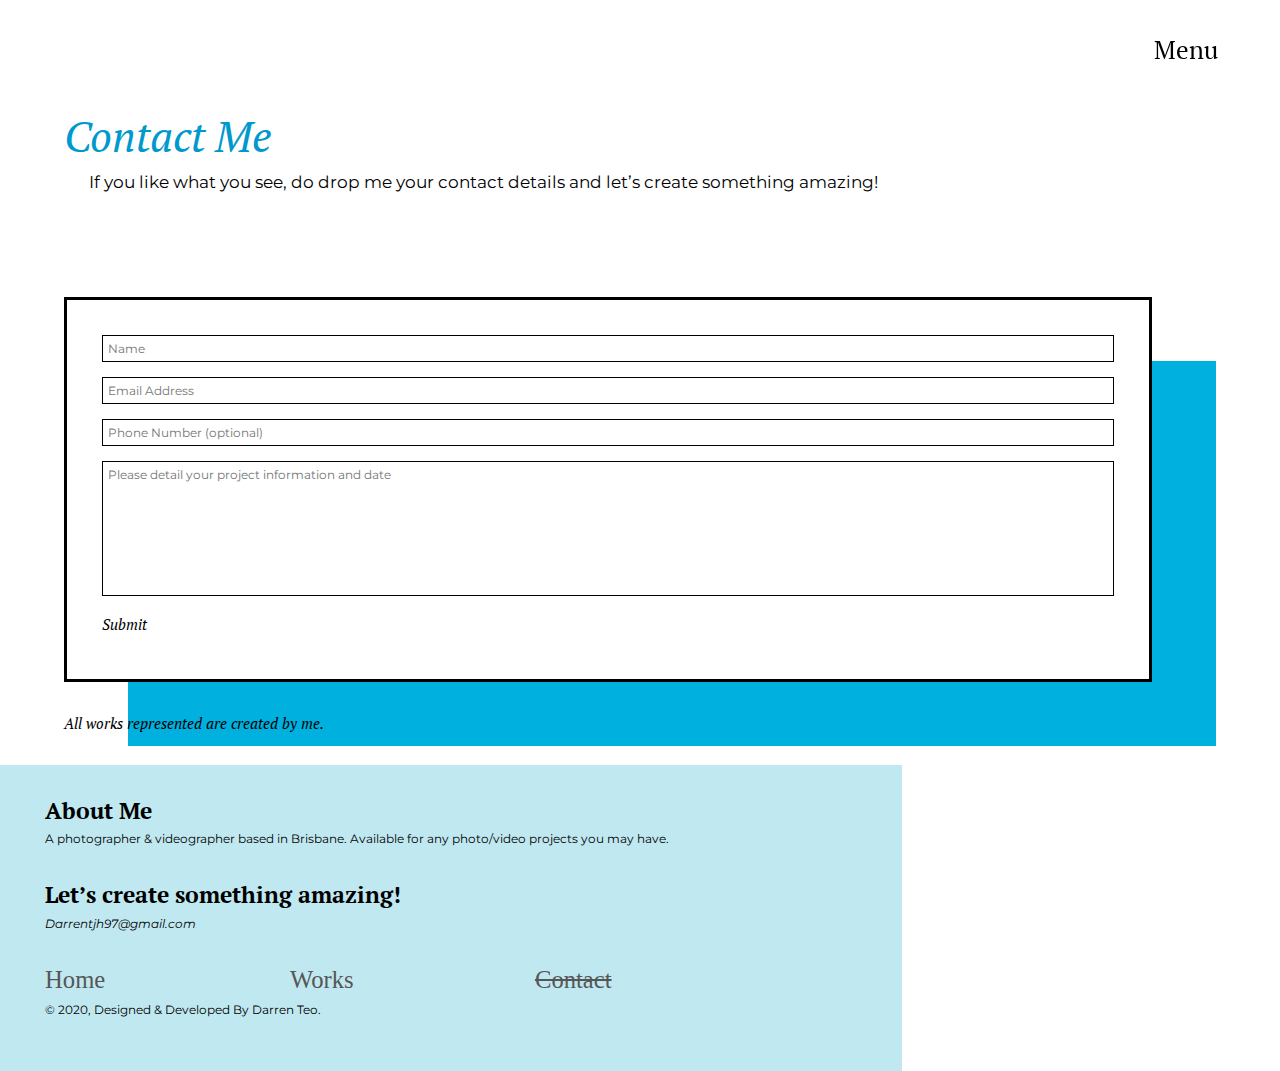
==== contact.html @ 4710dde0 "commit summary" ====
<!DOCTYPE html>
<html lang="en">

<head>
    <title>Contact Me</title>
    <meta charset="UTF-8">
    <meta name="viewport" content="width=device-width, initial-scale=1.0">
    <link rel="stylesheet" href="styles.css">
</head>

<body>
<header>  
    <nav class='nav'>
        <div class="menu-wrap">
            <input type="checkbox" class="toggler">
            <div class="hamburger">
                <div>
                    <h2 id="before">Menu</h2>
                    <h2 id="after">Close</h2>
                </div>
            </div>
            <div class="menu">
                <div class="menuBackground">
                    <div class="links">
                        <ul>
                            <li><a href="index.html">Home</a></li>
                            <li><a href="works.html">Works</a></li>
                            <li><a href="contact.html" class="active">Contact</a></li>
                        </ul>
                    </div>
                </div>
            </div>
        </div>
    </nav>
</header>  
<main>
    <article id="contact">
        <div class="contactIntro">
            <h1 class="title" id="title6">Contact Me</h1>
            <p>If you like what you see, do drop me your contact details and let’s create something amazing!</p>
        </div>
        <div id="contactForm">
            <form id="form" method="post">
                <fieldset>
                    <input placeholder="Name" type="text" tabindex="1" required autofocus>
                </fieldset>
                <fieldset>
                    <input placeholder="Email Address" type="email" tabindex="2" required>
                </fieldset>
                <fieldset>
                    <input placeholder="Phone Number (optional)" type="tel" tabindex="3">
                </fieldset>
                <fieldset>
                    <textarea placeholder="Please detail your project information and date" tabindex="4" required></textarea>
                </fieldset>
                <fieldset>
                    <button name="submit" type="submit" id="contact-submit" data-submit="...Sending">Submit</button>
                </fieldset>
            </form>
        </div>
    </article>
    <section id="worksCredits">
        <h2>
        <em>All works represented are created by me.</em>
        </h2>
    </section>
</main>    
<footer id="footer">
    <div class="footerInfo">
        <h2> <strong>About Me </strong></h2>
        <p> A photographer & videographer based in Brisbane. Available for any photo/video projects you may have.
        </p>
        <h2> <strong>Let’s create something amazing! </strong></h2>
        <p>
        <em><a href="mailto:darrentjh97@gmail.com">Darrentjh97@gmail.com</a></em>
        </p>
    </div>
    <div class="footerInfo">
        <div class="footerLinks">
            <ul>
                <li><a href="index.html"> Home</a></li>
                <li><a href="works.html"> Works</a></li>
                <li><a href="contact.html" class="active">Contact</a></li>
            </ul>
        </div>
        <p>
            © 2020, Designed & Developed By Darren Teo.
        </p>
    </div>
</footer>

</body>
    <!--to remove transition bug in chrome-->
    <script> </script>
<!--empty script-->

</html>
---- styles.css ----
@import url('https://fonts.googleapis.com/css2?family=Montserrat:ital,wght@0,400;0,600;1,500&family=PT+Serif:ital@0;1&display=swap" rel="stylesheet');

* {
    box-sizing: border-box;
    margin: 0;
    padding: 0;
}

*::before,
*::after {
    box-sizing: border-box;
}

@media all {
    /* sets the base font size for all user agents that support media queries */
    html {
        font-size: 38.5%;
    }
}

body {
    line-height: 1.6;
    background: #fff;
    text-rendering: optimizeLegibility;
    overflow-x: hidden;
}

h1,
h2 {
    font-family: 'PT Serif', serif;
    font-weight: 500;
}

p {
    font-family: 'Montserrat', sans-serif;
}

a {
    text-decoration: none;
    color: inherit;
}

/*home page and format styles start*/

/*hamburger start*/

.nav {
    height: 12vh;
    position: fixed;
    z-index: 5;
    top: 0;
    right: 0;
}

.menu-wrap {
    position: absolute;
    top: 0;
    right: 0;
    z-index: 1;
    display: flex;
    justify-content: flex-end;
    height: 11vh;
    width: 30vw;
}

.toggler {
    position: absolute;
    top: 0;
    right: 0;
    z-index: 2;
    width: 100%;
    height: 100%;
    opacity: 0;
    display: flex;
    justify-content: flex-end;
}

.hamburger {
    position: absolute;
    top: 0;
    right: 0;
    z-index: 1;
    width: 100%;
    height: 100%;
    padding-right: 5vw;
    background: transparent;
    display: flex;
    align-items: center;
    justify-content: flex-end;
}

.hamburger h2 {
    font-size: 4rem;
}

#before {
    position: absolute;
}

#after {
    visibility: hidden;
}

.toggler:checked ~ .hamburger #after {
    visibility: visible;
}

.toggler:checked ~ .hamburger #before {
    visibility: hidden;
}

.toggler:checked ~ .menu {
    visibility: visible;
}

.toggler:checked ~ .hamburger h2 {
    color: white;
}

.toggler:checked ~ .menu .menuBackground {
    transform: scale(1);
    transition-duration: 0.75s;
}

.toggler:checked ~ .menu .menuBackground .links {
    opacity: 1;
    transition: opacity 0.4s ease 0.4s;
}

.menu-wrap .menu {
    position: fixed;
    top: 0;
    left: 0;
    width: 100%;
    height: 100%;
    visibility: hidden;
    overflow: hidden;
    display: flex;
    align-items: center;
    justify-content: center;
}

.menuBackground {
    background: #0099ce;
    border-radius: 100%;
    width: 400vw;
    height: 200vh;
    display: flex;
    flex: none;
    align-items: center;
    justify-content: center;
    transform: scale(0);
    transition: all 0.4s ease;

}

.links {
    text-align: center;
    max-width: 90vw;
    max-height: 100vh;
    opacity: 0;
    transition: opacity 0.4s ease;
}

.links li {
    list-style: none;
    color: #fff;
    font-size: 1.5rem;
    padding: 1rem;
}

.links a {
    color: inherit;
    transition: color 0.4s ease;
    font-size: 8rem;
}

/*hamburger end*/


img {
    width: 85vw;
    height: 54vh;
    object-fit: cover;
}

#shadow1 {
    box-shadow: 5vw 5vw #bb93dd;
}

#shadow2 {
    box-shadow: 5vw 5vw #8cdbf1;
}

#shadow3 {
    box-shadow: 5vw 5vw #ffb1bd;
}

#shadow4 {
    box-shadow: 5vw 5vw #71e4d1;
}

#shadow5 {
    box-shadow: 5vw 5vw #ffc888;
}


.image-holder {
    width: 90vw;
    height: 57vh;
    margin: 0 5vw;

}

.intro {
    position: relative;
    height: 19vh;
    width: 90%;
    margin: 0 5%;

}

.intro .title {
    display: inline-block;
    z-index: 2;
    line-height: 1.1;
}

.intro h1 {
    font-size: 7rem;
}
.intro h2 {
    font-size: 5.8rem;
}

#title1 {
    color: #7a5fc4;
}

#title2 {
    color: #0099ce;
}

#title3 {
    color: #fa41b6;
}

#title4 {
    color: #00a98e;
}

#title5 {
    color: #ff8767;
}

#title6 {
    color: #0099ce;
}


.description {
    position: relative;
    width: 85%;
    z-index: 1;
    margin: 1rem 0 0 4rem;
    font-size: 3.5rem;
}


.category {
    position: relative;
    z-index: 1;
    margin: 1rem 0 0 4rem;
    font-size: 1.5rem;
}

.slideshow {
    width: 100%;
    height: 86vh;
    position: relative;
    line-height: 750px;
    padding-bottom: 30px;
    margin-top: 12vh;
}

.slideshow input[type=radio] {
    display: none;
}

.slideshow-item {
    width: 100%;
    line-height: 1.5;
    position: absolute;
    top: 0;
    opacity: 0;
    transition: .3s ease-out opacity
}

.slideshow .slideshow-item label {
    position: relative;
    width: 20%;
    font-size: 3rem;
}


.slideshow .slideshow-item label.previous {
    display: inline-block;
}

.slideshow .slideshow-item label.previous:after {
    right: auto;

}

.slideshow .slideshow-item label.next {
    display: inline-block;
}

.slideshow input[type=radio]:checked + .slideshow-item {
    opacity: 1
}

.controls {
    position: relative;
    z-index: 1;
    display: flex;
    justify-content: flex-start;
    padding: 0 0 0 5%;
    margin-top: 1vh;
}


#footer {
    background-color: #c0e8f1;
    height: 34vh;
    display: inline-block;
    position: relative;
    z-index: 1;
}

.footerInfo {
    width: 90%;
    margin: 0 5%;
    display: inline-block;

}

#footer h2 {
    font-size: 3.8rem;
    margin-top: 3vh;
}

#footer p {
    font-size: 2rem;

}

.footerLinks {
    margin-top: 3vh;

}

.footerLinks li {
    list-style: none;
    color: black;
    width: 30%;
    display: inline-block;
}

.footerLinks a {
    color: #565656;
    font-size: 4rem;
}

.active {
    text-decoration: line-through;
}

/*home page and format styles end*/



/*works page styles start*/

#works {
    width: 100%;
    height: 312vh;
    position: relative;
    margin-top: 12vh;
}

.worksIntro {
    position: relative;
    height: 17vh;
    width: 90%;
    margin: 0 5%;

}

.worksIntro h1 {
    font-size: 6.2rem;
    font-style: italic;
    line-height: 1.3;
}

.worksIntro p {
    line-height: 1.5;
}

.worksExamples {
    width: 100%;
    height: 70vh;
    position: relative;
    margin-top: 3vh;
}

.worksExamples h2 {
    font-size: 5.8rem;
}

.worksDescription {
    width: 90vw;
    margin: 0 5vw 1vh 5vw;
}

.worksCategory {
    position: relative;
    z-index: 1;
    font-size: 1.7rem;
    color: #4d4d4d;

}


/*works page styles end*/



/*contact page styles start*/
#contact {
    width: 100%;
    height: 67vh;
    position: relative;
    margin-top: 12vh;
}

.contactIntro {
    position: relative;
    height: 18vh;
    width: 90%;
    margin: 0 5%;
}

.contactIntro h1 {
    font-size: 7rem;
    font-style: italic;
    line-height: 1.3;
}

.contactIntro p {
    position: relative;
    width: 90%;
    z-index: 1;
    margin: 1rem 0 0 4rem;
    font-size: 2.7rem;
    line-height: 1.5;
}

#worksCredits {
    position: relative;
    height: 6vh;
    width: 90%;
    margin: 0 5%;
}

#worksCredits h2 {
    position: relative;
    font-size: 2.5rem;
}


fieldset {
    border: medium none !important;
    margin-bottom: 10px;
    min-width: 100%;
    width: 100%;
}

#contactForm {
    width: 90vw;
    margin: 3vh 5vw 0 5vw;
    display: inline-block;
    height: 40vh;

}

#form {
    width: 85vw;
    box-shadow: 5vw 5vw #00b1e0;
    border: 3.5px solid black;
    padding: 3%;

}

#form input[type="text"],
#form input[type="email"],
#form input[type="tel"],
#form textarea {
    width: 100%;
    border: 1px solid black;
    background: #FFF;
    margin: 0 0 5px;
    padding: 5px;
    font-size: 2rem;
    font-family: 'Montserrat', sans-serif;
}


#form textarea {
    height: 15vh;
    max-width: 100%;
    resize: none;
}

#form button[type="submit"] {
    border: none;
    background: none;
    font-size: 2.5rem;
    font-family: 'PT Serif', serif;
    font-style: italic;

}

#form button[type="submit"]:hover {
    background: #43A047;
    transition: background-color 0.3s ease-in-out;
}

#form button[type="submit"]:active {
    box-shadow: inset 0 1px 3px rgba(0, 0, 0, 0.5);
}


#form input:focus,
#form textarea:focus {
    outline: 0;
    border: 1px solid black;
    color: black;
}

/*contact page styles end*/
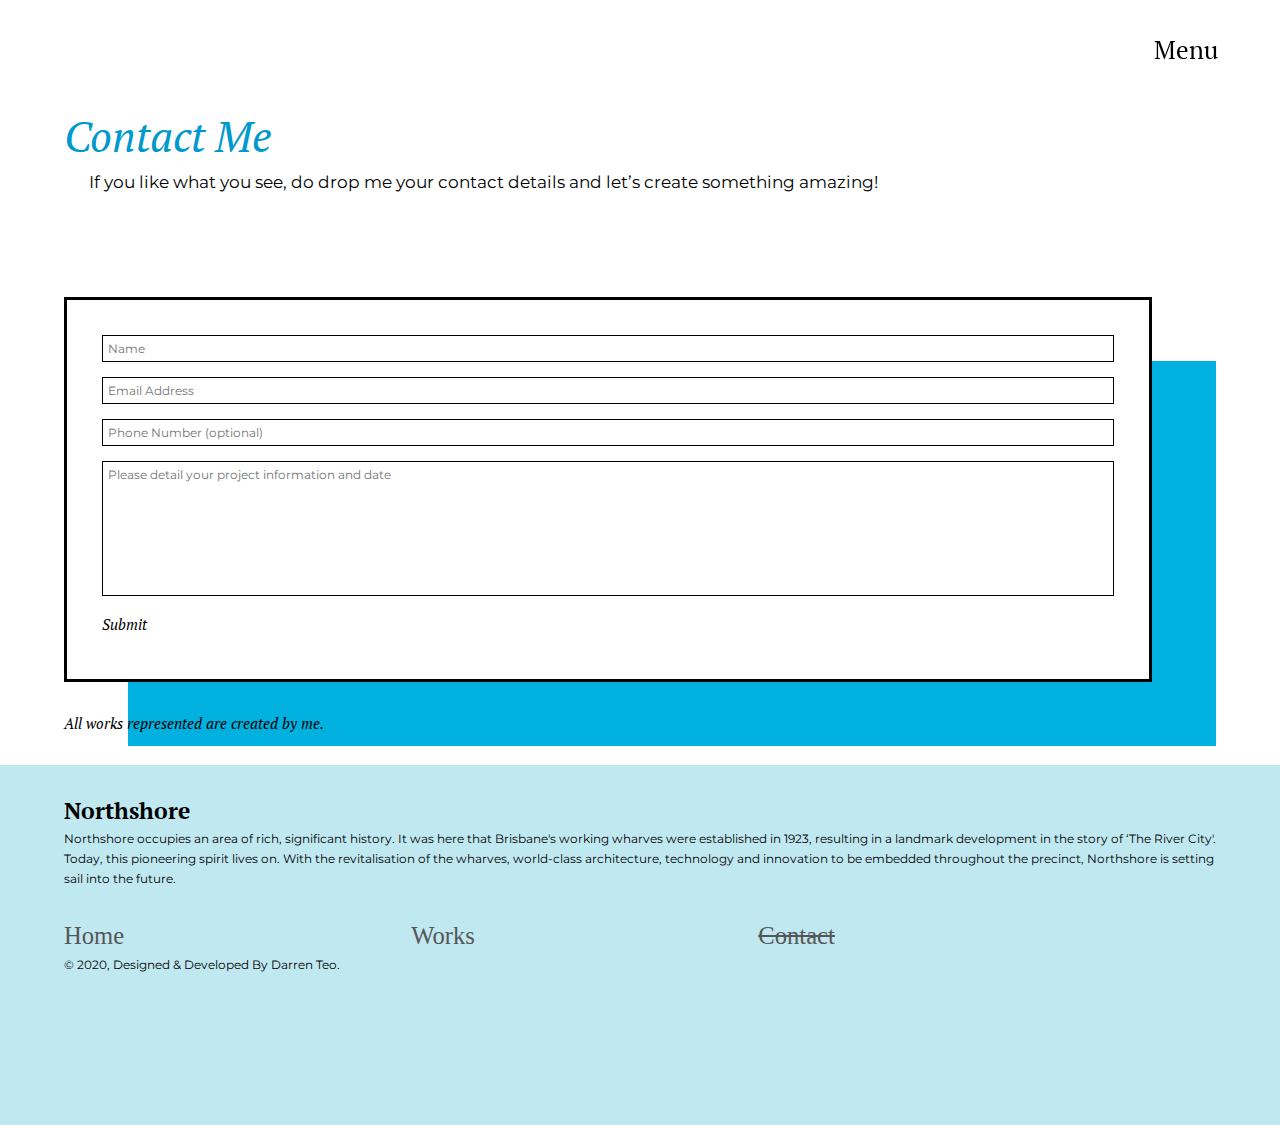
==== commit 2a528bd4: "initial commit" ====
--- a/contact.html
+++ b/contact.html
@@ -24,7 +24,7 @@
                     <div class="links">
                         <ul>
                             <li><a href="index.html">Home</a></li>
-                            <li><a href="works.html">Works</a></li>
+                            <li><a href="works.html">Stories</a></li>
                             <li><a href="contact.html" class="active">Contact</a></li>
                         </ul>
                     </div>
@@ -67,12 +67,11 @@
 </main>    
 <footer id="footer">
     <div class="footerInfo">
-        <h2> <strong>About Me </strong></h2>
-        <p> A photographer & videographer based in Brisbane. Available for any photo/video projects you may have.
+        <h2> <strong>Northshore </strong></h2>
+        <p> Northshore occupies an area of rich, significant history. It was here that Brisbane's working wharves were established in 1923, resulting in a landmark development in the story of ‘The River City'.
         </p>
-        <h2> <strong>Let’s create something amazing! </strong></h2>
         <p>
-        <em><a href="mailto:darrentjh97@gmail.com">Darrentjh97@gmail.com</a></em>
+        Today, this pioneering spirit lives on. With the revitalisation of the wharves, world-class architecture, technology and innovation to be embedded throughout the precinct, Northshore is setting sail into the future. 
         </p>
     </div>
     <div class="footerInfo">
--- a/styles.css
+++ b/styles.css
@@ -332,7 +332,7 @@
 
 #footer {
     background-color: #c0e8f1;
-    height: 34vh;
+    height: 40vh;
     display: inline-block;
     position: relative;
     z-index: 1;
@@ -384,7 +384,7 @@
 
 #works {
     width: 100%;
-    height: 312vh;
+    height: 242vh;
     position: relative;
     margin-top: 12vh;
 }
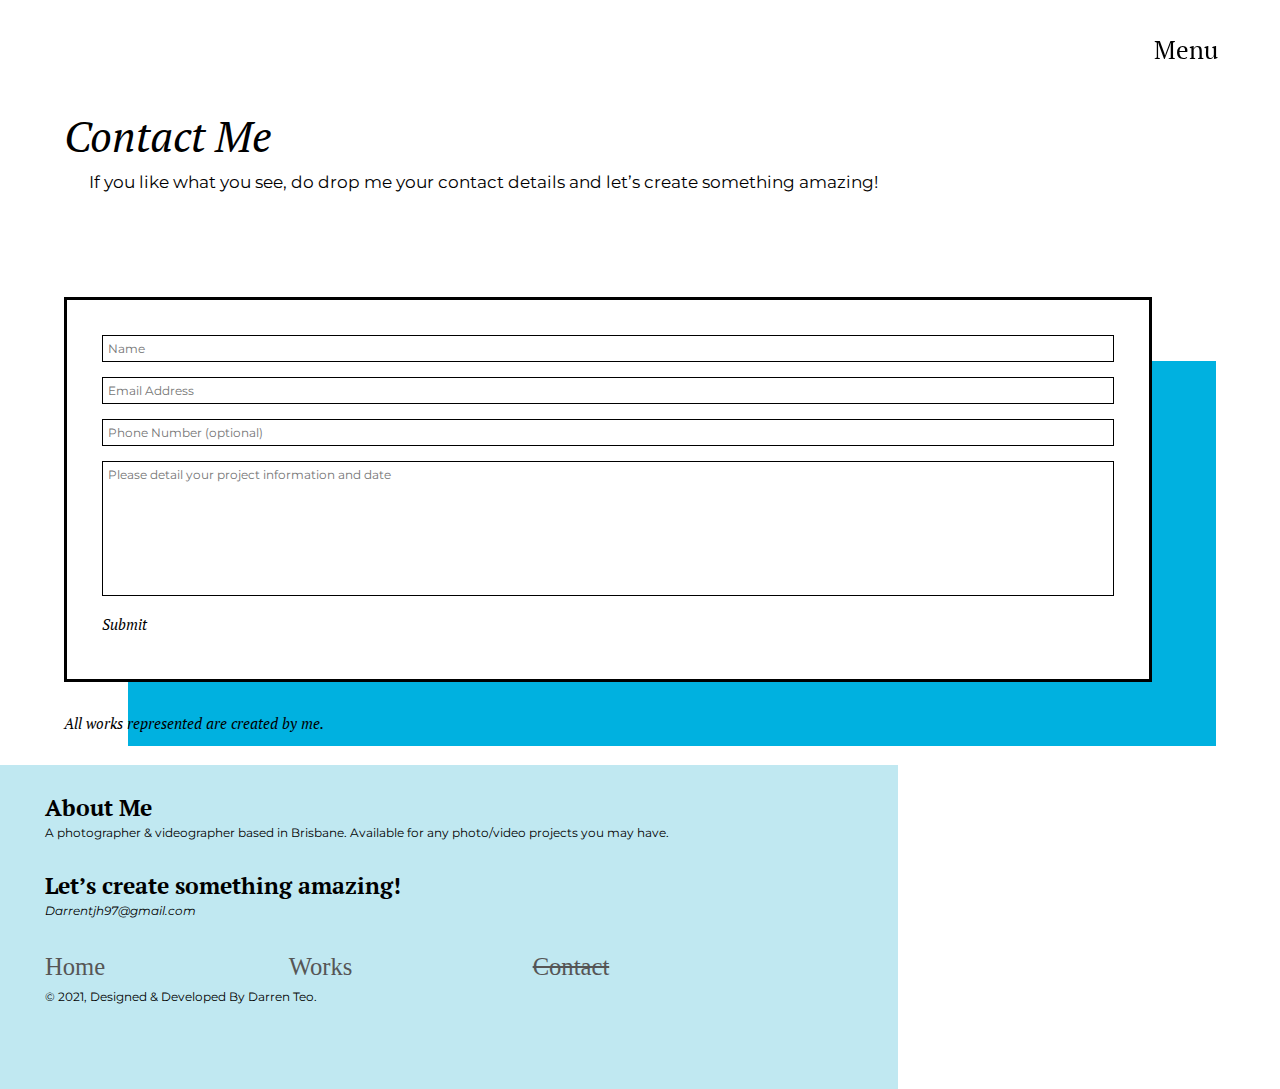
==== commit 41cb427a: "update" ====
--- a/contact.html
+++ b/contact.html
@@ -24,7 +24,7 @@
                     <div class="links">
                         <ul>
                             <li><a href="index.html">Home</a></li>
-                            <li><a href="works.html">Stories</a></li>
+                            <li><a href="works.html">Works</a></li>
                             <li><a href="contact.html" class="active">Contact</a></li>
                         </ul>
                     </div>
@@ -67,11 +67,12 @@
 </main>    
 <footer id="footer">
     <div class="footerInfo">
-        <h2> <strong>Northshore </strong></h2>
-        <p> Northshore occupies an area of rich, significant history. It was here that Brisbane's working wharves were established in 1923, resulting in a landmark development in the story of ‘The River City'.
+        <h2> <strong>About Me </strong></h2>
+        <p> A photographer & videographer based in Brisbane. Available for any photo/video projects you may have.
         </p>
+        <h2> <strong>Let’s create something amazing! </strong></h2>
         <p>
-        Today, this pioneering spirit lives on. With the revitalisation of the wharves, world-class architecture, technology and innovation to be embedded throughout the precinct, Northshore is setting sail into the future. 
+        <em><a href="mailto:darrentjh97@gmail.com">Darrentjh97@gmail.com</a></em>
         </p>
     </div>
     <div class="footerInfo">
@@ -83,7 +84,7 @@
             </ul>
         </div>
         <p>
-            © 2020, Designed & Developed By Darren Teo.
+            © 2021, Designed & Developed By Darren Teo.
         </p>
     </div>
 </footer>
--- a/styles.css
+++ b/styles.css
@@ -204,7 +204,6 @@
     box-shadow: 5vw 5vw #ffc888;
 }
 
-
 .image-holder {
     width: 90vw;
     height: 57vh;
@@ -253,9 +252,6 @@
     color: #ff8767;
 }
 
-#title6 {
-    color: #0099ce;
-}
 
 
 .description {
@@ -332,7 +328,7 @@
 
 #footer {
     background-color: #c0e8f1;
-    height: 40vh;
+    height: 36vh;
     display: inline-block;
     position: relative;
     z-index: 1;
@@ -348,6 +344,7 @@
 #footer h2 {
     font-size: 3.8rem;
     margin-top: 3vh;
+    line-height: normal;
 }
 
 #footer p {
@@ -384,7 +381,7 @@
 
 #works {
     width: 100%;
-    height: 242vh;
+    height: 455vh;
     position: relative;
     margin-top: 12vh;
 }
@@ -434,7 +431,69 @@
 
 /*works page styles end*/
 
-
+/*examples page styles start*/
+
+.example {
+    width: 100%;
+    position: relative;
+    margin-top: 12vh;
+}
+.exampleIntro {
+    position: relative;
+    height: auto;
+    width: 90%;
+    margin: 0 5%;
+}
+
+.exampleImage {
+    width: 100%;
+    position: relative;
+    margin-top: 3vh;
+}
+
+.exampleImage p {
+    font-size: 2rem;
+    margin: 0 5%;
+}
+
+.exampleImage a {
+     color: #0099ce;
+}
+.exampleIntro h1 {
+    font-size: 6.2rem;
+    font-style: italic;
+    line-height: 1.3;
+}
+
+.exampleIntro p {
+    line-height: 1.5;
+}
+
+.example .description {
+    font-size: 3rem;
+}
+.exampleSlides {
+    margin-top:7vh;
+    height: 63vh;
+}
+
+.exampleDescription {
+    position: relative;
+    width: 90%;
+    margin: 0 5% 2vh 5%;
+}
+
+.exampleDescription h1 {
+    font-size: 4rem;
+    font-style: italic;
+    line-height: 1.3;
+    margin-top: 2vh;
+    margin-bottom: 1vh;
+}
+.exampleDescription p {
+    font-size: 2rem;
+}
+/*example page styles end*/
 
 /*contact page styles start*/
 #contact {
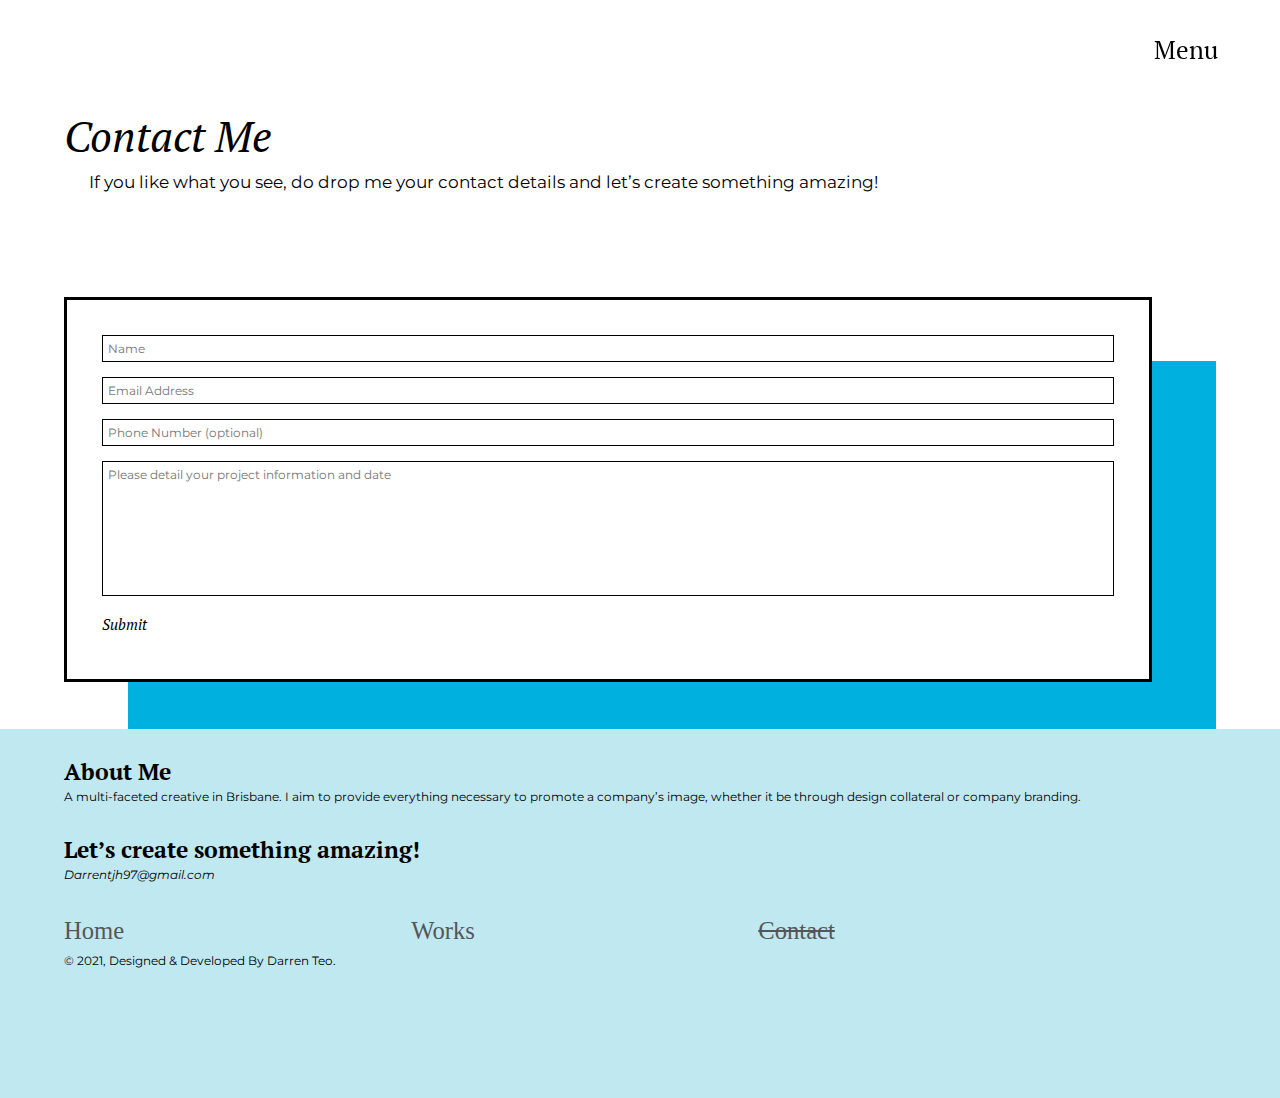
==== commit 31b03c99: "update" ====
--- a/contact.html
+++ b/contact.html
@@ -59,16 +59,11 @@
             </form>
         </div>
     </article>
-    <section id="worksCredits">
-        <h2>
-        <em>All works represented are created by me.</em>
-        </h2>
-    </section>
 </main>    
 <footer id="footer">
     <div class="footerInfo">
         <h2> <strong>About Me </strong></h2>
-        <p> A photographer & videographer based in Brisbane. Available for any photo/video projects you may have.
+        <p> A multi-faceted creative in Brisbane. I aim to provide everything necessary to promote a company’s image, whether it be through design collateral or company branding.
         </p>
         <h2> <strong>Let’s create something amazing! </strong></h2>
         <p>
--- a/styles.css
+++ b/styles.css
@@ -328,7 +328,7 @@
 
 #footer {
     background-color: #c0e8f1;
-    height: 36vh;
+    height: 41vh;
     display: inline-block;
     position: relative;
     z-index: 1;
@@ -381,7 +381,7 @@
 
 #works {
     width: 100%;
-    height: 455vh;
+    height: 530vh;
     position: relative;
     margin-top: 12vh;
 }
@@ -498,9 +498,10 @@
 /*contact page styles start*/
 #contact {
     width: 100%;
-    height: 67vh;
+    height: 61vh;
     position: relative;
     margin-top: 12vh;
+     margin-bottom: 8vh;
 }
 
 .contactIntro {
@@ -525,17 +526,7 @@
     line-height: 1.5;
 }
 
-#worksCredits {
-    position: relative;
-    height: 6vh;
-    width: 90%;
-    margin: 0 5%;
-}
-
-#worksCredits h2 {
-    position: relative;
-    font-size: 2.5rem;
-}
+
 
 
 fieldset {
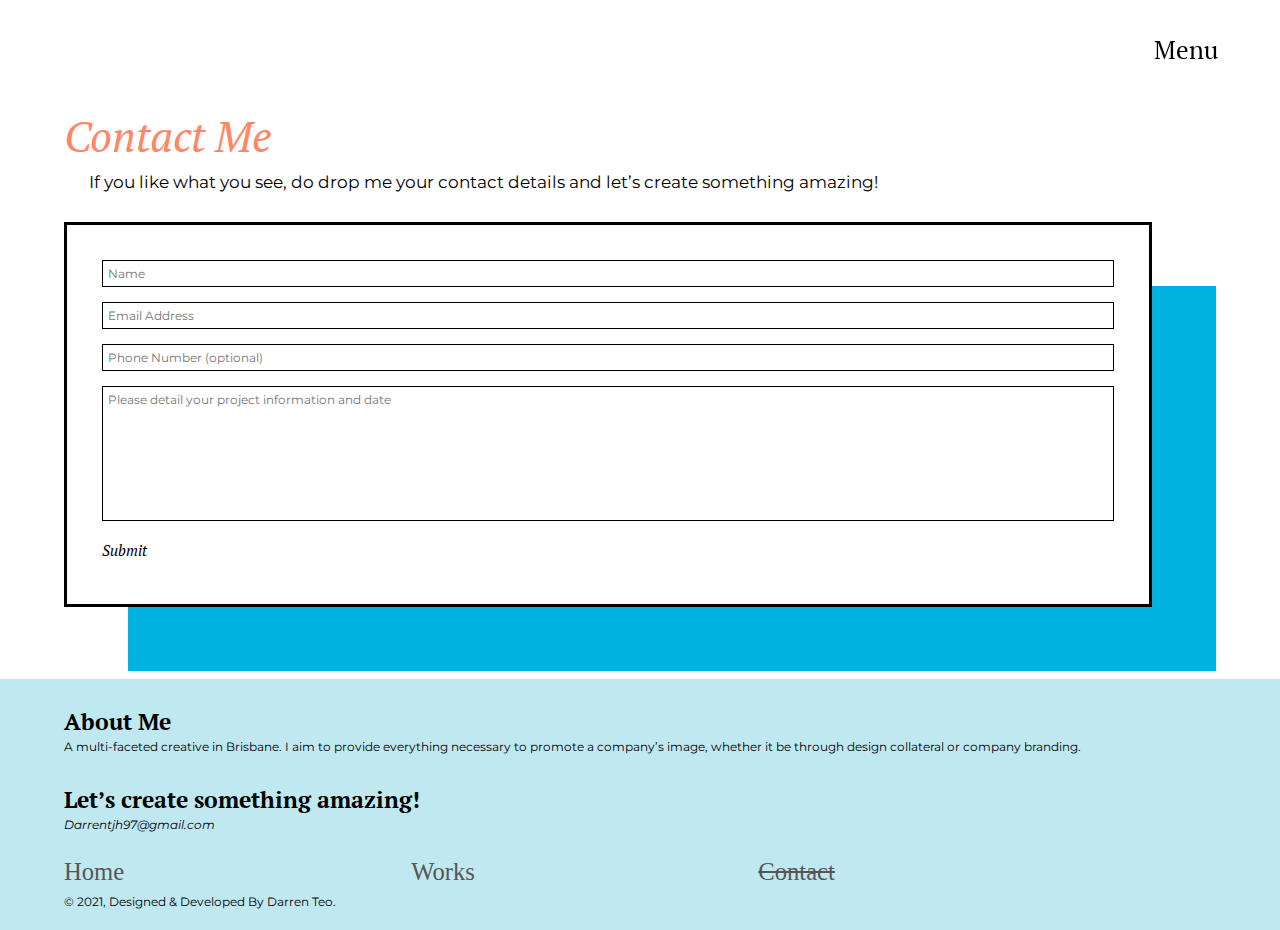
==== commit 0a535e4a: "update" ====
--- a/contact.html
+++ b/contact.html
@@ -36,7 +36,7 @@
 <main>
     <article id="contact">
         <div class="contactIntro">
-            <h1 class="title" id="title6">Contact Me</h1>
+            <h1 class="title" id="title5">Contact Me</h1>
             <p>If you like what you see, do drop me your contact details and let’s create something amazing!</p>
         </div>
         <div id="contactForm">
@@ -61,14 +61,18 @@
     </article>
 </main>    
 <footer id="footer">
-    <div class="footerInfo">
+     <div class="footerInfo">
+        <div class="footerDescription">
         <h2> <strong>About Me </strong></h2>
-        <p> A multi-faceted creative in Brisbane. I aim to provide everything necessary to promote a company’s image, whether it be through design collateral or company branding.
+        <p> A multi-faceted creative in Brisbane. I aim to provide everything necessary to promote a company’s image, whether it be through design collateral or company branding. 
         </p>
+        </div>
+        <div class="footerDescription">
         <h2> <strong>Let’s create something amazing! </strong></h2>
         <p>
         <em><a href="mailto:darrentjh97@gmail.com">Darrentjh97@gmail.com</a></em>
         </p>
+        </div>    
     </div>
     <div class="footerInfo">
         <div class="footerLinks">
@@ -79,7 +83,7 @@
             </ul>
         </div>
         <p>
-            © 2021, Designed & Developed By Darren Teo.
+        © 2021, Designed & Developed By Darren Teo.
         </p>
     </div>
 </footer>
--- a/styles.css
+++ b/styles.css
@@ -20,9 +20,11 @@
 
 body {
     line-height: 1.6;
-    background: #fff;
     text-rendering: optimizeLegibility;
     overflow-x: hidden;
+    background-color: white;
+    /**background-image: url(images/bg.png);
+    background-attachment: fixed; **/
 }
 
 h1,
@@ -179,8 +181,8 @@
 
 
 img {
-    width: 85vw;
-    height: 54vh;
+    width: 100%;
+    height: 100%;
     object-fit: cover;
 }
 
@@ -205,17 +207,18 @@
 }
 
 .image-holder {
-    width: 90vw;
+    width: 85vw;
     height: 57vh;
-    margin: 0 5vw;
-
+}
+.image-holder2 {
+    width: 85vw;
+    height: 57vh;
 }
 
 .intro {
     position: relative;
     height: 19vh;
     width: 90%;
-    margin: 0 5%;
 
 }
 
@@ -274,7 +277,6 @@
     width: 100%;
     height: 86vh;
     position: relative;
-    line-height: 750px;
     padding-bottom: 30px;
     margin-top: 12vh;
 }
@@ -284,12 +286,16 @@
 }
 
 .slideshow-item {
-    width: 100%;
+    width: 95%;
     line-height: 1.5;
     position: absolute;
     top: 0;
     opacity: 0;
-    transition: .3s ease-out opacity
+    transition: .3s ease-out opacity;
+    display: inline-flex;
+    flex-flow: row wrap;
+    margin-left: 5%;
+    justify-content: flex-start;
 }
 
 .slideshow .slideshow-item label {
@@ -321,23 +327,34 @@
     z-index: 1;
     display: flex;
     justify-content: flex-start;
-    padding: 0 0 0 5%;
-    margin-top: 1vh;
-}
-
+    margin-top: 6vw;
+    width: 100vw;
+}
+
+.controls2 {
+    position: relative;
+    z-index: 1;
+    display: flex;
+    justify-content: flex-start;
+    margin-top: 6vw;
+    width: 100vw;
+}
 
 #footer {
     background-color: #c0e8f1;
-    height: 41vh;
+    height: auto;
     display: inline-block;
     position: relative;
     z-index: 1;
+    width:100%;
 }
 
 .footerInfo {
     width: 90%;
     margin: 0 5%;
-    display: inline-block;
+    display: inline-flex;
+    flex-flow: column wrap;
+    margin-bottom: 2vh;
 
 }
 
@@ -353,8 +370,7 @@
 }
 
 .footerLinks {
-    margin-top: 3vh;
-
+    width: 100%;
 }
 
 .footerLinks li {
@@ -380,18 +396,31 @@
 /*works page styles start*/
 
 #works {
-    width: 100%;
+    width: 90%;
     height: 530vh;
     position: relative;
     margin-top: 12vh;
+    display: inline-flex;
+    flex-flow: column wrap;
+    margin-left: 5%;
+    align-content: flex-start;
+    
+}
+
+#showcase {
+    width: 100%;
+    display: inline-flex;
+    flex-flow:column wrap;
 }
 
 .worksIntro {
     position: relative;
     height: 17vh;
     width: 90%;
-    margin: 0 5%;
-
+}
+
+.works {
+    top:25vh;
 }
 
 .worksIntro h1 {
@@ -417,7 +446,7 @@
 
 .worksDescription {
     width: 90vw;
-    margin: 0 5vw 1vh 5vw;
+    margin-bottom: 1vh;
 }
 
 .worksCategory {
@@ -433,10 +462,14 @@
 
 /*examples page styles start*/
 
-.example {
+#example {
     width: 100%;
     position: relative;
     margin-top: 12vh;
+    line-height: 1.5;
+    height:auto;
+    display: inline-flex;
+        flex-flow: row wrap;
 }
 .exampleIntro {
     position: relative;
@@ -446,14 +479,16 @@
 }
 
 .exampleImage {
-    width: 100%;
+    width: 90%;
     position: relative;
     margin-top: 3vh;
+    margin-left:5%
 }
 
 .exampleImage p {
     font-size: 2rem;
     margin: 0 5%;
+    margin-top: 3vh;
 }
 
 .exampleImage a {
@@ -469,12 +504,13 @@
     line-height: 1.5;
 }
 
-.example .description {
+#example .description {
     font-size: 3rem;
 }
 .exampleSlides {
     margin-top:7vh;
     height: 63vh;
+    width:90%;
 }
 
 .exampleDescription {
@@ -498,7 +534,7 @@
 /*contact page styles start*/
 #contact {
     width: 100%;
-    height: 61vh;
+    height: auto;
     position: relative;
     margin-top: 12vh;
      margin-bottom: 8vh;
@@ -506,7 +542,6 @@
 
 .contactIntro {
     position: relative;
-    height: 18vh;
     width: 90%;
     margin: 0 5%;
 }
@@ -540,7 +575,6 @@
     width: 90vw;
     margin: 3vh 5vw 0 5vw;
     display: inline-block;
-    height: 40vh;
 
 }
 
@@ -598,4 +632,195 @@
     color: black;
 }
 
-/*contact page styles end*/+/*contact page styles end*/
+
+/*responsive laptop start*/
+@media only screen and (min-width: 1440px) {
+    .image-holder{
+        width: 40vw;
+        height:65vh;
+    }
+    .image-holder2 {
+    width: auto;
+    height: 65vh;
+    }
+    .intro {
+        width:40vw;
+    }
+    .slideshow {
+        width:90%;
+        margin-left:5%;
+    }
+    .slideshow-item {
+        justify-content: space-between;
+        margin: 0;
+    }
+    .intro h1 {
+    font-size: 10rem;
+    }
+    .intro h2 {
+        font-size: 10rem;
+    }
+    
+    .description {
+        font-size: 5rem;
+    }
+    .category {
+        font-size: 2.5rem;
+    }
+    .controls {
+        width: 87vw;
+        margin-top: 22vh;
+        top: 0;
+        position: absolute;
+        left: 0;
+    }
+    .slideshow {
+        height: 75vh;
+    }
+
+    #shadow1 {
+        box-shadow: 3vw 3vw #bb93dd;
+    }
+
+    #shadow2 {
+        box-shadow: 3vw 3vw #8cdbf1;
+    }
+
+    #shadow3 {
+        box-shadow: 3vw 3vw #ffb1bd;
+    }
+
+    #shadow4 {
+        box-shadow: 3vw 3vw #71e4d1;
+    }
+
+    #shadow5 {
+        box-shadow: 3vw 3vw #ffc888;
+    }
+    .footerInfo {
+        flex-flow: wrap row;
+    }
+    .footerDescription {
+        width: 50%;
+    }
+    #footer h2 {
+    font-size: 5rem;
+    }
+    #footer p {
+    font-size: 3rem;
+    }
+    #footer {
+        height: 39vh;
+    }
+    .worksExamples {
+        width: 30%;
+    }
+    #works{
+        flex-flow: row wrap;
+        height: 275vh;
+    }
+    #showcase {
+        flex-flow: row wrap;
+        justify-content: space-between;
+    }
+    .break {
+        margin-top:15vh; 
+    }
+    .worksIntro h1 {
+    font-size: 10rem;
+    }
+
+    .worksIntro p {
+        line-height: 1.5;
+    }
+
+
+    .worksExamples h2 {
+        font-size: 6rem;
+    }
+
+    .worksCategory {
+        font-size: 2.5rem;
+
+    }
+    .exampleIntro {
+        width: 40vw;
+    }
+    #example {
+        display: inline-flex;
+        flex-flow: row wrap;
+        width: 90%;
+
+    }
+    .exampleSlides {
+        width: 40%;
+    }
+    .controls2 {
+        width: 87vw;
+        top: 10vh;
+        position: absolute;
+        left: -45vw;
+
+    }
+    .works {
+        width: 40%;
+        top:0;
+    }
+    .exampleIntro h1 {
+    font-size: 10rem;
+    }
+    .exampleDescription {
+        display: inline-flex;
+        justify-content: space-between;
+        margin-top: 2vh;
+    }
+    .companyDescription {
+        width: 45%;
+    }
+    .rolesDescription {
+        width:45%
+    }
+    .exampleDescription h1 {
+    font-size: 6rem;
+    }
+    .exampleDescription p {
+    font-size: 3rem;
+    }
+    .exampleImage {
+        width: 40vw;
+        margin-left: 0;
+    }
+    .exampleImage p {
+        font-size: 3rem;
+        margin-top: 5vh
+    }
+    .contactIntro h1 {
+        font-size: 10rem;
+    }
+    .contactIntro p {
+        font-size:3.5rem;
+    }
+    #contactForm {
+        margin-bottom: 4vh;
+    }
+    .menuBackground {
+        width: 300vw;
+        height: 300vh;
+    }
+
+
+}
+
+/*responsive laptop end*/
+
+/*responsive tablet start*/
+@media only screen and (max-width:1390px) and (min-width: 768px) {
+    .works {
+        top:16vh;
+    }
+    .exampleImage p {
+        margin: 4vh 0 0 0;
+    }
+}
+
